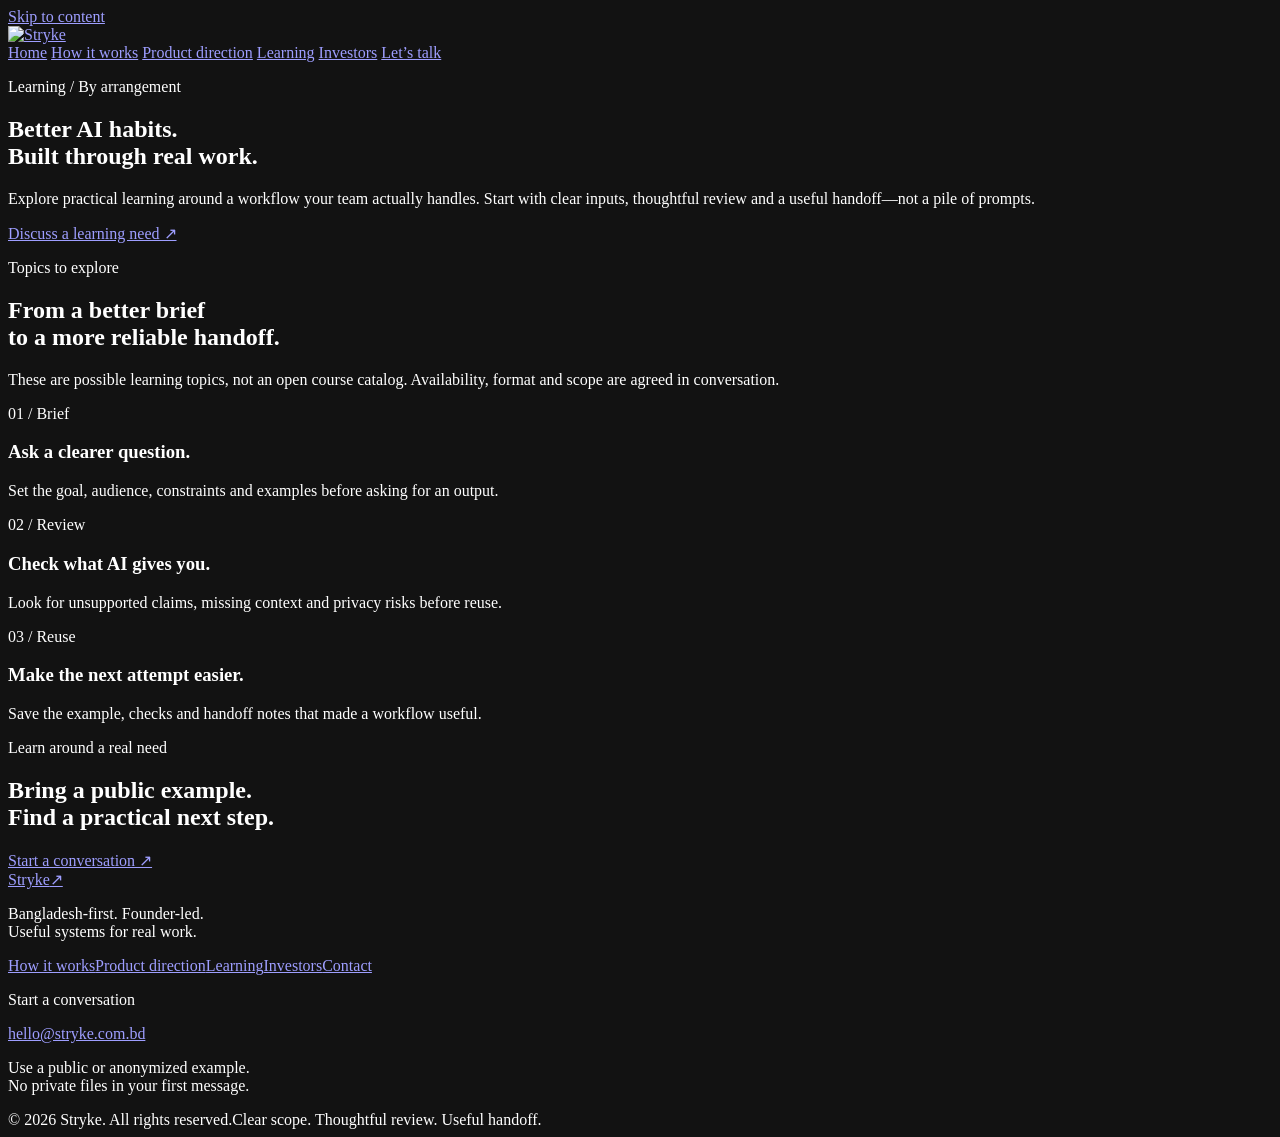
==== public/academy/index.html @ 24b32e6b "Publish the latest StrykeHQ public site." ====
<!doctype html>
<html lang="en">
<head>
  <meta charset="utf-8">
  <meta name="viewport" content="width=device-width, initial-scale=1">
  <title>Learning through real work — Stryke</title>
  <meta name="description" content="Explore practical AI workflow learning, from clearer prompts and source checks to review habits and repeatable handoffs.">
  <meta name="robots" content="index, follow">
  <link rel="canonical" href="https://strykehq.com/academy/">
  <meta property="og:site_name" content="StrykeHQ · Bangladesh">
  <meta property="og:image:width" content="1200">
  <meta property="og:image:height" content="630">
  <meta property="og:type" content="website">
  <meta property="og:title" content="Learning through real work — Stryke">
  <meta property="og:description" content="Explore practical AI workflow learning, from clearer prompts and source checks to review habits and repeatable handoffs.">
  <meta property="og:url" content="https://strykehq.com/academy/">
  <meta property="og:image" content="https://strykehq.com/assets/stryke-social-preview.png">
  <meta property="og:image:alt" content="Stryke — Good today. Continuous tomorrow. Black and cyan brand landscape.">
  <meta name="twitter:card" content="summary_large_image">
  <meta name="stryke-build" content="stryke-20261021-black-cyan-v1">
  <meta name="color-scheme" content="light dark">
  <script>(() => { let saved; try { saved=localStorage.getItem('stryke-theme'); } catch (_) {} const dark=window.matchMedia?.('(prefers-color-scheme: dark)').matches; const theme=saved==='light'||saved==='dark'?saved:'dark'; document.documentElement.dataset.theme=theme; document.documentElement.style.colorScheme=theme; })();</script>
  <link rel="icon" href="/favicon.ico" sizes="any">
  <link rel="icon" href="/favicon-32x32.png" type="image/png" sizes="32x32">
  <link rel="icon" href="/favicon-16x16.png" type="image/png" sizes="16x16">
  <link rel="apple-touch-icon" href="/apple-touch-icon.png">
  <link rel="manifest" href="/site.webmanifest">
  <meta name="theme-color" content="#f5f5ef" media="(prefers-color-scheme: light)">
  <meta name="theme-color" content="#03080d" media="(prefers-color-scheme: dark)">
  <link rel="stylesheet" href="/modern.css">
  <script src="/script.js" defer></script>
</head>
<body>
  <a class="skip" href="#content">Skip to content</a>
  <header class="site-header">
    <a class="brand" href="/" aria-label="Stryke home"><img src="/stryke-official-wordmark-logo.png" width="304" height="211" alt="Stryke"></a>
    <div class="header-controls">
      <button class="theme-toggle" type="button" aria-label="Switch to dark mode" aria-pressed="false" data-theme-toggle hidden>Dark mode</button>
      <button class="nav-toggle" type="button" aria-expanded="false" aria-controls="site-nav" hidden>Menu</button>
    </div>
    <nav class="nav-links" id="site-nav" aria-label="Main navigation" data-open="false"><a href="/">Home</a>
<a href="/workspace/">How it works</a>
<a href="/app/">Product direction</a>
<a href="/academy/" aria-current="page">Learning</a>
<a href="/investors/">Investors</a>
<a href="/contact/" class="nav-cta">Let’s talk</a></nav>
  </header>
  <main id="content" tabindex="-1">
    <section class="hero compact-hero wrap"><p class="eyebrow">Learning / By arrangement</p><h1>Better AI habits.<br><span>Built through real work.</span></h1><p class="lede">Explore practical learning around a workflow your team actually handles. Start with clear inputs, thoughtful review and a useful handoff—not a pile of prompts.</p><div class="actions"><a class="button primary" href="/contact/">Discuss a learning need ↗</a></div></section>
    <section class="section wrap"><div class="section-heading"><p class="eyebrow">Topics to explore</p><h2>From a better brief<br>to a more reliable handoff.</h2><p>These are possible learning topics, not an open course catalog. Availability, format and scope are agreed in conversation.</p></div><div class="three-grid"><article><span class="card-index">01 / Brief</span><h3>Ask a clearer question.</h3><p>Set the goal, audience, constraints and examples before asking for an output.</p></article><article><span class="card-index">02 / Review</span><h3>Check what AI gives you.</h3><p>Look for unsupported claims, missing context and privacy risks before reuse.</p></article><article><span class="card-index">03 / Reuse</span><h3>Make the next attempt easier.</h3><p>Save the example, checks and handoff notes that made a workflow useful.</p></article></div></section>
    <section class="closing wrap"><p class="eyebrow">Learn around a real need</p><h2>Bring a public example.<br>Find a practical next step.</h2><a class="button primary" href="/contact/">Start a conversation ↗</a></section>
</main>
  <footer class="site-footer">
    <div class="footer-top"><div><a class="footer-name" href="/">Stryke<span aria-hidden="true">↗</span></a><p>Bangladesh-first. Founder-led.<br>Useful systems for real work.</p></div>
      <nav aria-label="Footer navigation"><a href="/workspace/">How it works</a><a href="/app/">Product direction</a><a href="/academy/">Learning</a><a href="/investors/">Investors</a><a href="/contact/">Contact</a></nav>
      <div><p class="eyebrow">Start a conversation</p><a class="email-link" href="mailto:hello@stryke.com.bd">hello@stryke.com.bd</a><p class="small">Use a public or anonymized example.<br>No private files in your first message.</p></div></div>
    <div class="footer-bottom"><span>© 2026 Stryke. All rights reserved.</span><span>Clear scope. Thoughtful review. Useful handoff.</span></div>
  </footer>
</body>
</html>
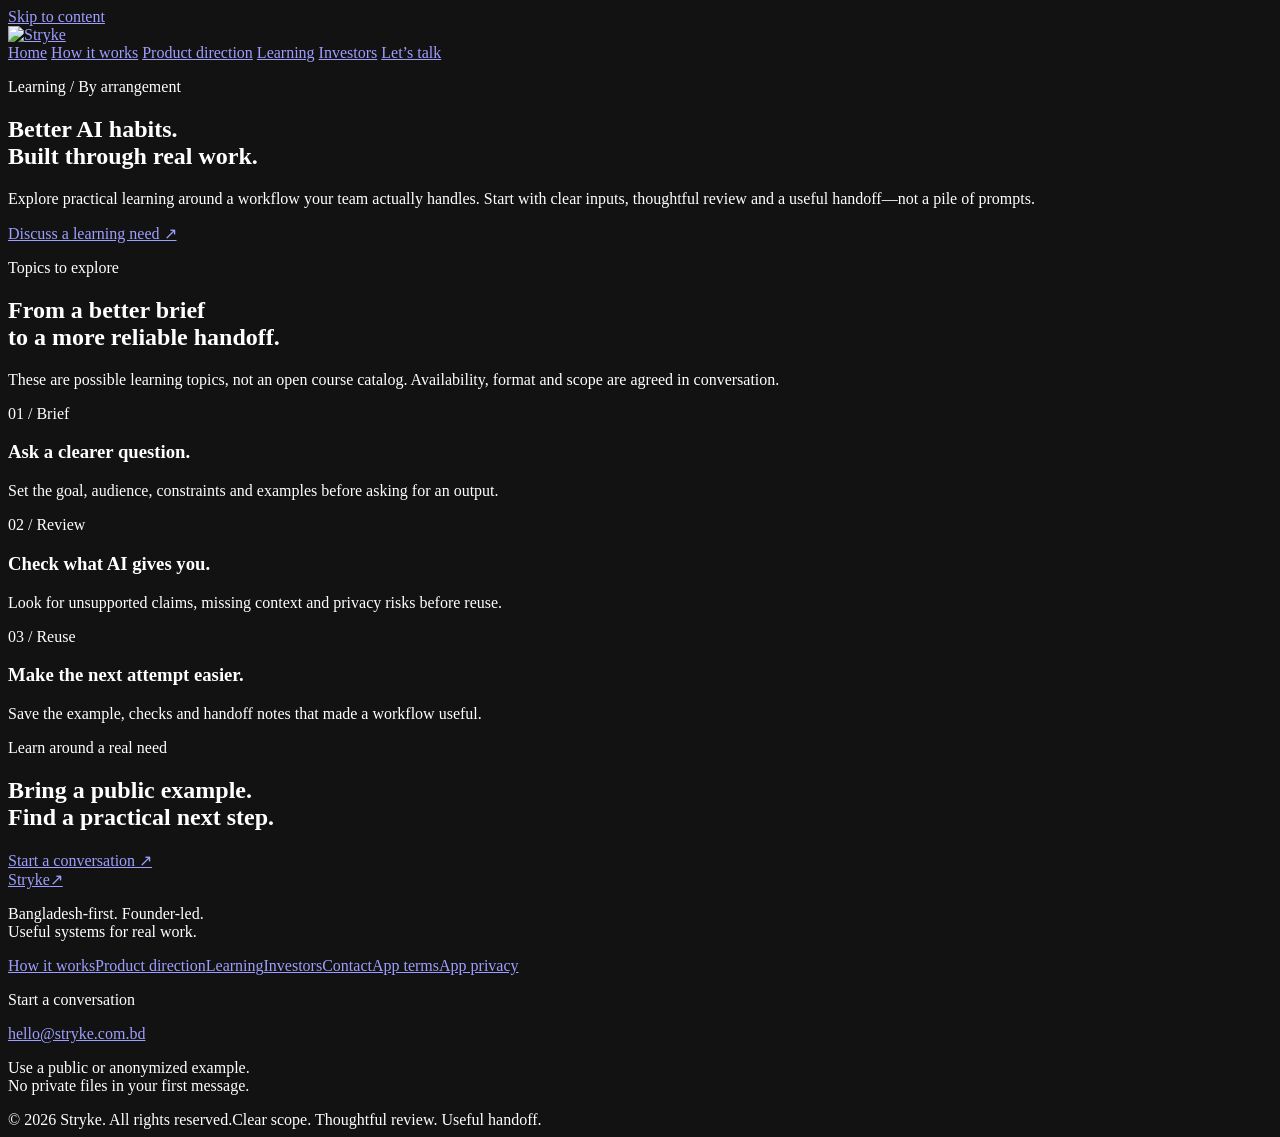
==== commit 6f845a3a: "docs(site): publish scoped social integration terms and privacy" ====
--- a/public/academy/index.html
+++ b/public/academy/index.html
@@ -28,6 +28,7 @@
   <meta name="theme-color" content="#f5f5ef" media="(prefers-color-scheme: light)">
   <meta name="theme-color" content="#03080d" media="(prefers-color-scheme: dark)">
   <link rel="stylesheet" href="/modern.css">
+  <link rel="stylesheet" href="/editorial.css">
   <script src="/script.js" defer></script>
 </head>
 <body>
@@ -52,7 +53,7 @@
 </main>
   <footer class="site-footer">
     <div class="footer-top"><div><a class="footer-name" href="/">Stryke<span aria-hidden="true">↗</span></a><p>Bangladesh-first. Founder-led.<br>Useful systems for real work.</p></div>
-      <nav aria-label="Footer navigation"><a href="/workspace/">How it works</a><a href="/app/">Product direction</a><a href="/academy/">Learning</a><a href="/investors/">Investors</a><a href="/contact/">Contact</a></nav>
+      <nav aria-label="Footer navigation"><a href="/workspace/">How it works</a><a href="/app/">Product direction</a><a href="/academy/">Learning</a><a href="/investors/">Investors</a><a href="/contact/">Contact</a><a href="/terms/">App terms</a><a href="/privacy/">App privacy</a></nav>
       <div><p class="eyebrow">Start a conversation</p><a class="email-link" href="mailto:hello@stryke.com.bd">hello@stryke.com.bd</a><p class="small">Use a public or anonymized example.<br>No private files in your first message.</p></div></div>
     <div class="footer-bottom"><span>© 2026 Stryke. All rights reserved.</span><span>Clear scope. Thoughtful review. Useful handoff.</span></div>
   </footer>
